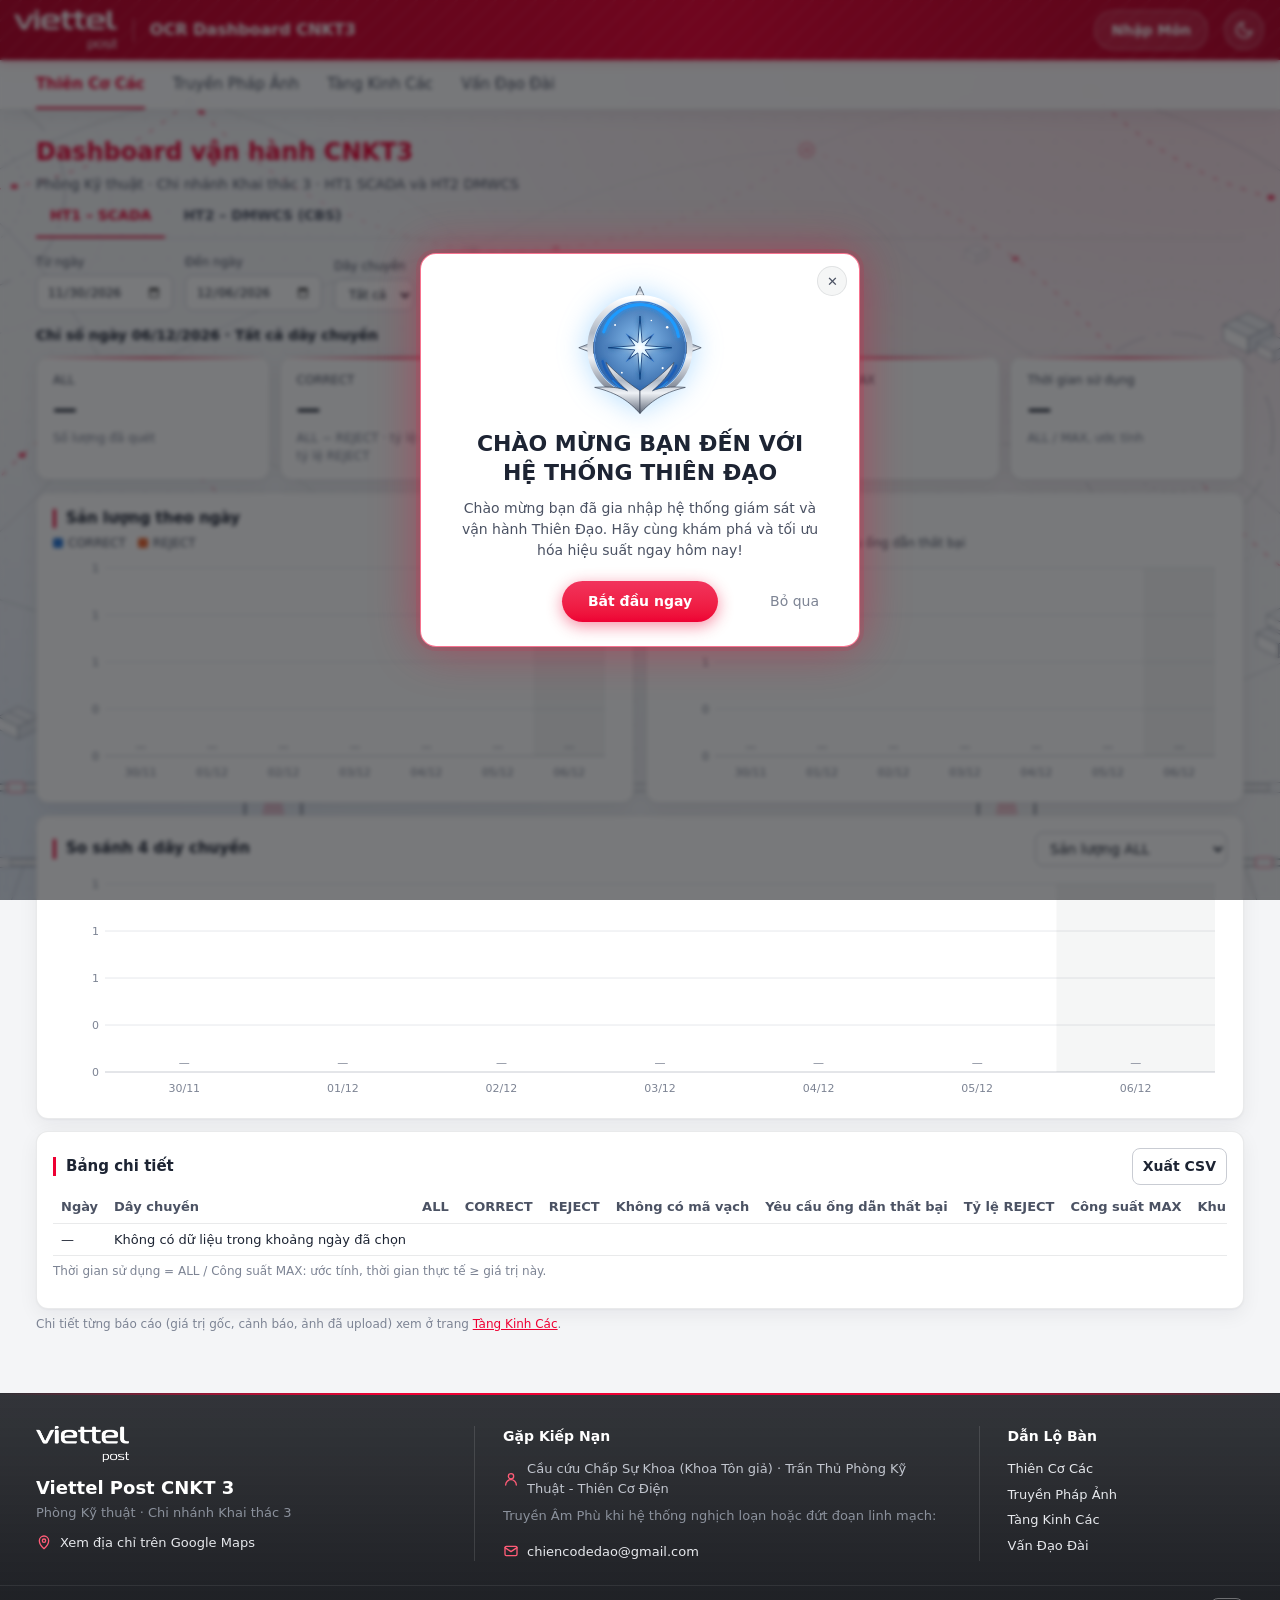
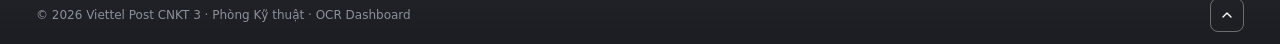
==== frontend/html/index.html @ 3d73e123 "thêm chat bot" ====
<!doctype html>
<html lang="vi">
<head>
<meta charset="utf-8">
<meta name="viewport" content="width=device-width, initial-scale=1">
<title>Dashboard CNKT3</title>
<link rel="icon" type="image/png" href="../img/favicon.png">
<script>try { if (+localStorage.getItem("jail_until") > Date.now()) location.replace("jail.html"); const t = localStorage.getItem("theme"); if (t) document.documentElement.dataset.theme = t; } catch (e) {}</script>
<link rel="stylesheet" href="../css/base.css?v=5">
<link rel="stylesheet" href="../css/dashboard.css?v=2">
</head>
<body>
<header class="brandbar"><a class="logo" href="index.html"><img src="../img/logo_viettel_post.webp" alt="Viettel Post" width="103" height="40"></a>
  <span class="brand">OCR Dashboard CNKT3</span>
  <button class="theme-btn" id="theme-btn" type="button"></button></header>
<nav class="topnav">
  <a href="index.html" aria-current="page">Thiên Cơ Các</a><a href="upload.html">Truyền Pháp Ảnh</a><a href="history.html">Tàng Kinh Các</a><a href="chat.html">Vấn Đạo Đài</a></nav>
<main>
  <h1>Dashboard vận hành CNKT3</h1>
  <p class="sub">Phòng Kỹ thuật · Chi nhánh Khai thác 3 · HT1 SCADA và HT2 DMWCS</p>

  <div class="tabs" role="tablist">
    <button role="tab" aria-selected="true" data-tab="ht1">HT1 – SCADA</button>
    <button role="tab" aria-selected="false" data-tab="ht2">HT2 – DMWCS (CBS)</button>
  </div>

  <!-- ===================== HT1 ===================== -->
  <section id="ht1">
    <div class="filters">
      <label>Từ ngày <input type="date" id="h1-from"></label>
      <label>Đến ngày <input type="date" id="h1-to"></label>
      <label>Dây chuyền <select id="h1-line"></select></label>
      <span class="hint">Bấm vào một ngày trên biểu đồ để xem chỉ số của ngày đó.</span>
    </div>
    <p class="kpi-day" id="h1-day"></p>
    <div class="kpis" id="h1-kpis"></div>
    <div class="grid2">
      <div class="card"><div class="card-head"><h2>Sản lượng theo ngày</h2></div><div id="h1-c1"></div></div>
      <div class="card"><div class="card-head"><h2>REJECT theo loại</h2></div><div id="h1-c2"></div></div>
    </div>
    <div class="card">
      <div class="card-head"><h2>So sánh 4 dây chuyền</h2>
        <select id="h1-metric">
          <option value="all">Sản lượng ALL</option><option value="reject">REJECT</option>
          <option value="rate">Tỷ lệ REJECT (%)</option><option value="max">Công suất MAX</option>
          <option value="hours">Thời gian sử dụng (h)</option>
        </select></div>
      <div id="h1-c3"></div>
    </div>
    <div class="card" style="margin-top:12px">
      <div class="card-head"><h2>Bảng chi tiết</h2><button class="btn" data-csv="h1-table">Xuất CSV</button></div>
      <div class="tbl-wrap"><table id="h1-table"></table></div>
      <p class="note">Thời gian sử dụng = ALL / Công suất MAX: ước tính, thời gian thực tế ≥ giá trị này.</p>
    </div>
    <p class="note">Chi tiết từng báo cáo (giá trị gốc, cảnh báo, ảnh đã upload) xem ở trang <a href="history.html">Tàng Kinh Các</a>.</p>
  </section>

  <!-- ===================== HT2 ===================== -->
  <section id="ht2" hidden>
    <div class="filters">
      <label>Từ ngày <input type="date" id="h2-from"></label>
      <label>Đến ngày <input type="date" id="h2-to"></label>
      <span class="hint">Bấm vào một ngày trên biểu đồ để xem chỉ số của ngày đó.</span>
    </div>
    <p class="kpi-day" id="h2-day"></p>
    <div class="kpis" id="h2-kpis"></div>
    <div class="grid2">
      <div class="card"><div class="card-head"><h2>Sản lượng theo ngày</h2></div><div id="h2-c1"></div></div>
      <div class="card"><div class="card-head"><h2>Thành phần REJECT</h2></div><div id="h2-c2"></div></div>
      <div class="card"><div class="card-head"><h2>Công suất AVG theo ngày</h2></div><div id="h2-c3"></div>
        <p class="note">Mỗi ngày đúng 1 giá trị. Nhiều ảnh capacity cùng có 1 ngày thì không cộng: lấy ảnh có khoảng truy vấn mới nhất, giá trị khác nhau thì gắn cảnh báo.</p></div>
      <div class="card"><div class="card-head"><h2 id="h2-bcr-title">Tỷ lệ đọc thành công của từng Scanner</h2></div><div id="h2-c4"></div></div>
      <div class="card"><div class="card-head"><h2>Thời gian sử dụng (h)</h2></div><div id="h2-c5"></div></div>
    </div>
    <div class="card">
      <div class="card-head"><h2>Bảng chi tiết theo ngày</h2><button class="btn" data-csv="h2-table">Xuất CSV</button></div>
      <div class="tbl-wrap"><table id="h2-table"></table></div>
      <p class="note">CORRECT = CorrectChute + PDA, nên CORRECT + REJECT = ALL. Cột PDA là phần PDA nằm trong CORRECT.</p>
    </div>
    <p class="note">Chi tiết từng báo cáo (giá trị gốc, cảnh báo, ảnh đã upload) xem ở trang <a href="history.html#ht2">Tàng Kinh Các</a>.</p>
  </section>
</main>
<div id="tip"></div>

<script src="../js/api.js?v=4"></script>
<script src="../js/dashboard.js?v=4"></script>
</body>
</html>
---- frontend/css/base.css ----
/* Biến màu, font, thành phần dùng chung. Nhận diện theo web Viettel: đỏ #EE0033, nền trắng, thẻ bo góc có bóng nhẹ.
   --s1..--s7 là màu biểu đồ (đã kiểm tra mù màu), không đổi theo thương hiệu: đỏ trong biểu đồ dễ bị hiểu là REJECT/lỗi. */
:root {
  color-scheme: light;
  --page: #f4f5f7; --surface: #ffffff; --ink: #1d2433; --ink-2: #4b5263; --muted: #7d8494;
  --grid: #e6e8ec; --axis: #c9ccd3; --border: rgba(16,24,40,.09); --wash: rgba(16,24,40,.04);
  --s1: #2a78d6; --s2: #eb6834; --s3: #1baf7a; --s4: #eda100; --s5: #e87ba4; --s6: #008300; --s7: #6250d6;
  --warn: #fab219; --warn-ink: #7a5200; --crit: #d03b3b;
  --brand: #ee0033; --accent: #ee0033; --accent-hover: #c8002b;
  --shadow: 0 1px 2px rgba(16,24,40,.04), 0 6px 20px rgba(16,24,40,.06);
  --bg-img: url("../img/bg-light.svg");
  --logo-core: #8cc2f2; --logo-core-2: #2a5d9f; --logo-accent: #1d5fb8; --logo-swirl: #1f9bff; --logo-star-edge: #0f3d7a;  /* logo Thiên Đạo: thép + xanh */
}
@media (prefers-color-scheme: dark) {
  :root:not([data-theme="light"]) {
    color-scheme: dark;
    --page: #0f1115; --surface: #1a1d23; --ink: #eef0f3; --ink-2: #c2c6cf; --muted: #8b919c;
    --grid: #2b2f37; --axis: #3a3f48; --border: rgba(255,255,255,.10); --wash: rgba(255,255,255,.05);
    --s1: #3987e5; --s2: #d95926; --s3: #199e70; --s4: #c98500; --s5: #d55181; --s6: #008300; --s7: #9085e9;
    --warn-ink: #fab219; --brand: #c8002b; --accent: #ff5c77; --accent-hover: #ff8095; --shadow: none;
    --bg-img: url("../img/bg-dark.svg");
    --logo-core: #1a2c5c; --logo-core-2: #060b1c; --logo-accent: #f2b84b; --logo-swirl: #43b4ff; --logo-star-edge: transparent;  /* logo: vàng + xanh */
  }
}
:root[data-theme="dark"] {
  color-scheme: dark;
  --page: #0f1115; --surface: #1a1d23; --ink: #eef0f3; --ink-2: #c2c6cf; --muted: #8b919c;
  --grid: #2b2f37; --axis: #3a3f48; --border: rgba(255,255,255,.10); --wash: rgba(255,255,255,.05);
  --s1: #3987e5; --s2: #d95926; --s3: #199e70; --s4: #c98500; --s5: #d55181; --s6: #008300; --s7: #9085e9;
  --warn-ink: #fab219; --brand: #c8002b; --accent: #ff5c77; --accent-hover: #ff8095; --shadow: none;
    --bg-img: url("../img/bg-dark.svg");
    --logo-core: #1a2c5c; --logo-core-2: #060b1c; --logo-accent: #f2b84b; --logo-swirl: #43b4ff; --logo-star-edge: transparent;
}
* { box-sizing: border-box; }
/* nền logistics (img/make_bg.py sinh ra), đứng yên khi cuộn */
body { margin: 0; min-height: 100vh; background: var(--page) var(--bg-img) center / cover no-repeat fixed; color: var(--ink); font: 14px/1.5 Roboto, "Segoe UI", system-ui, -apple-system, sans-serif; }
main { max-width: 1240px; margin: 0 auto; padding: 24px 16px 48px; }
h1 { font-size: 24px; font-weight: 700; color: var(--accent); margin: 0 0 4px; }
h2 { font-size: 15px; margin: 0 0 10px; }
.card-head h2, .card > h2 { border-left: 3px solid var(--accent); padding-left: 10px; line-height: 1.3; }
:focus-visible { outline: 2px solid var(--accent); outline-offset: 2px; }
.sub { color: var(--ink-2); margin: 0; }
.banner { margin: 14px 0 18px; padding: 10px 14px; border: 1px solid var(--border); border-left: 3px solid var(--warn); background: var(--surface); border-radius: 8px; color: var(--ink-2); }
.tabs { display: flex; gap: 4px; border-bottom: 1px solid var(--border); margin-bottom: 14px; }
.tabs button { border: 0; background: none; color: var(--ink-2); font: inherit; font-weight: 600; padding: 10px 14px; cursor: pointer; border-bottom: 2px solid transparent; }
.tabs button[aria-selected="true"] { color: var(--accent); border-bottom-color: var(--accent); }
.filters { display: flex; flex-wrap: wrap; gap: 12px; align-items: end; margin-bottom: 14px; }
.filters label { display: grid; gap: 4px; font-size: 12px; color: var(--ink-2); }
input, select, .btn { font: inherit; color: var(--ink); background: var(--surface); border: 1px solid var(--axis); border-radius: 8px; padding: 7px 10px; }
.btn { cursor: pointer; font-weight: 600; }
.btn:hover:not(:disabled) { border-color: var(--accent); color: var(--accent); }
.hint { font-size: 12px; color: var(--muted); }
.card { background: var(--surface); border: 1px solid var(--border); border-radius: 12px; padding: 16px; min-width: 0; box-shadow: var(--shadow); transition: border-color .2s; }
.card:hover { border-color: color-mix(in srgb, var(--accent) 45%, transparent); }
.card-head { display: flex; justify-content: space-between; align-items: center; gap: 8px; flex-wrap: wrap; margin-bottom: 6px; }
.card-head h2 { margin: 0; }
.tbl-wrap { overflow-x: auto; }
table { border-collapse: collapse; width: 100%; font-size: 13px; }
th, td { padding: 6px 8px; border-bottom: 1px solid var(--border); text-align: right; white-space: nowrap; }
th { color: var(--ink-2); font-weight: 600; position: sticky; top: 0; background: var(--surface); }
td:first-child, th:first-child, td.l, th.l { text-align: left; }
td { font-variant-numeric: tabular-nums; }
.badge { display: inline-flex; align-items: center; gap: 4px; font-size: 12px; padding: 1px 7px; border-radius: 10px; background: var(--wash); color: var(--warn-ink); border: 1px solid var(--border); cursor: help; }
.badge.ok { color: var(--muted); }
details { background: var(--surface); border: 1px solid var(--border); border-radius: 12px; margin: 8px 0; box-shadow: var(--shadow); }
summary { padding: 10px 14px; cursor: pointer; font-weight: 600; }
details > div { padding: 0 14px 14px; }
.kv { display: grid; grid-template-columns: max-content 1fr; gap: 3px 16px; font-size: 13px; margin-bottom: 10px; }
.kv span:nth-child(odd) { color: var(--ink-2); }
.warns { margin: 6px 0 0; padding-left: 18px; color: var(--ink-2); font-size: 13px; }
.chips { display: flex; flex-wrap: wrap; gap: 4px; }
.chips span { padding: 1px 8px; border-radius: 10px; background: var(--wash); border: 1px solid var(--border); font-variant-numeric: tabular-nums; }
.note { font-size: 12px; color: var(--muted); margin-top: 6px; }
[hidden] { display: none !important; }

/* dải đỏ có logo + thanh điều hướng trắng + trạng thái provider (dùng chung các trang); lề trái/phải thẳng với <main> */
.topnav { padding-inline: max(16px, calc((100% - 1240px) / 2 + 16px)); }
.brandbar { display: flex; align-items: center; gap: 16px; padding: 10px 16px 10px 14px; color: #fff;
  background: repeating-linear-gradient(135deg, rgba(255,255,255,.06) 0 2px, transparent 2px 14px),
              linear-gradient(90deg, color-mix(in srgb, var(--brand) 78%, #000) 0%, var(--brand) 55%, color-mix(in srgb, var(--brand) 78%, #000) 100%);
  box-shadow: 0 2px 10px color-mix(in srgb, var(--brand) 22%, transparent); position: relative; z-index: 1; }
.brandbar .logo img { display: block; height: 40px; width: auto; filter: brightness(0) invert(1); }
.brandbar .brand { font-size: 16px; font-weight: 600; padding-left: 16px; border-left: 1px solid rgba(255,255,255,.45); }
.theme-btn { margin-left: auto; display: grid; place-items: center; width: 40px; height: 40px; padding: 0; border-radius: 50%;
  color: #fff; background: rgba(255,255,255,.12); border: 1px solid rgba(255,255,255,.35); cursor: pointer; }
.theme-btn:hover { background: rgba(255,255,255,.24); }
.theme-btn svg { width: 20px; height: 20px; }
.theme-btn:focus-visible { outline-color: #fff; }
.auth-btn { margin-left: auto; flex-shrink: 0; white-space: nowrap; height: 40px; padding: 0 16px; border-radius: 20px; font: inherit; font-weight: 600;
  color: #fff; background: rgba(255,255,255,.12); border: 1px solid rgba(255,255,255,.35); cursor: pointer; }
.auth-btn:hover { background: rgba(255,255,255,.24); }
.auth-btn:focus-visible { outline-color: #fff; }
.auth-btn + .theme-btn { margin-left: 0; }
@media (max-width: 480px) { .brandbar .brand { display: none; } }  /* điện thoại: logo + 2 nút, không tràn ngang */
.login-dlg { width: min(360px, calc(100vw - 32px)); padding: 24px; border: 1px solid var(--border); border-radius: 12px; background: var(--surface); color: var(--ink); box-shadow: var(--shadow); }
.login-dlg::backdrop { background: rgba(0,0,0,.45); }
.login-dlg h2 { margin: 0 0 16px; font-size: 18px; }
.login-dlg label { display: grid; gap: 4px; margin-bottom: 12px; font-size: 13px; color: var(--ink-2); }
.login-dlg .err { min-height: 1.5em; margin: 0 0 8px; font-size: 13px; }
.login-actions { display: flex; justify-content: flex-end; gap: 8px; }
/* Popup chào mừng: viền + quầng đỏ thương hiệu, sáng/tối dùng chung token */
.welcome-dlg { width: min(440px, calc(100vw - 32px)); padding: 28px 32px 24px; text-align: center; color: var(--ink); background: var(--surface);
  border: 1.5px solid color-mix(in srgb, var(--brand) 55%, transparent); border-radius: 16px;
  box-shadow: 0 0 0 4px color-mix(in srgb, var(--brand) 10%, transparent), 0 0 48px color-mix(in srgb, var(--brand) 40%, transparent); }
.welcome-dlg[open] { animation: welcome-in .22s ease-out; }
.welcome-dlg:focus-visible { outline: none; }  /* focus ban đầu đặt vào popup (để trình đọc màn hình đọc tiêu đề), không phải 1 nút */
.welcome-dlg::backdrop { background: rgba(10,12,16,.55); backdrop-filter: blur(2px); }
@keyframes welcome-in { from { opacity: 0; transform: scale(.96); } }
.welcome-logo { display: block; width: 136px; height: 136px; margin: 0 auto 12px; overflow: visible; filter: drop-shadow(0 0 14px color-mix(in srgb, var(--logo-swirl) 35%, transparent)); }
.wl-swirl { transform-origin: 60px 58px; animation: wl-spin 30s linear infinite; }  /* vòng xoáy quay chậm */
@keyframes wl-spin { to { transform: rotate(360deg); } }
.welcome-dlg h2 { margin: 0 0 10px; font-size: 22px; line-height: 1.3; font-weight: 800; text-transform: uppercase; text-wrap: balance; }
.welcome-dlg p { margin: 0 0 20px; color: var(--ink-2); font-size: 14px; }
.welcome-x { position: absolute; top: 12px; right: 12px; display: grid; place-items: center; width: 30px; height: 30px; padding: 0; border-radius: 50%;
  font-size: 13px; color: var(--ink-2); background: var(--wash); border: 1px solid var(--border); cursor: pointer; }
.welcome-x:hover { color: var(--accent); border-color: var(--accent); }
.welcome-actions { display: grid; grid-template-columns: 1fr auto 1fr; align-items: center; }
.welcome-go { grid-column: 2; padding: 10px 26px; border: 0; border-radius: 999px; font: inherit; font-weight: 700; color: #fff; cursor: pointer;
  background: linear-gradient(180deg, color-mix(in srgb, var(--brand) 80%, #fff), var(--brand));
  box-shadow: 0 4px 16px color-mix(in srgb, var(--brand) 45%, transparent); }
.welcome-go:hover { filter: brightness(1.08); }
.welcome-skip { justify-self: end; padding: 6px 8px; border: 0; background: none; font: inherit; color: var(--muted); cursor: pointer; }
.welcome-skip:hover { color: var(--accent); }
@media (prefers-reduced-motion: reduce) { .welcome-dlg[open], .wl-swirl { animation: none; } }
.topnav { display: flex; flex-wrap: wrap; align-items: center; gap: 4px 28px; padding-block: 0; background: color-mix(in srgb, var(--surface) 82%, transparent); backdrop-filter: blur(8px); border-bottom: 1px solid var(--border); box-shadow: var(--shadow); }
.topnav a { padding: 13px 0 11px; color: var(--ink-2); text-decoration: none; font-weight: 500; font-size: 15px; border-bottom: 2px solid transparent; }
.topnav a:hover { color: var(--accent); }
.topnav a[aria-current="page"] { color: var(--accent); border-bottom-color: var(--accent); font-weight: 600; }
a { color: var(--accent); }
.btn.primary { background: var(--brand); color: #fff; border-color: transparent; }
.btn.primary:hover:not(:disabled) { background: var(--accent-hover); color: #fff; }
.btn:disabled { opacity: .5; cursor: default; }
.err { color: var(--crit); }
.status-badge { font-size: 12px; padding: 1px 8px; border-radius: 10px; border: 1px solid var(--border); }
.status-badge.ok { color: #0ca30c; } .status-badge.can_kiem_tra { color: var(--warn-ink); } .status-badge.da_sua_tay { color: var(--s1); }

/* footer: luôn nền tối (cả 2 chế độ), bán trong suốt để vẫn thấy nền logistics phía sau; dính đáy khi trang ngắn */
body { display: flex; flex-direction: column; }
main { width: 100%; }
.site-foot { position: relative; margin-top: auto; color: #c2c6cf; font-size: 13px;
  background: linear-gradient(180deg, rgba(14,16,21,.84) 0%, rgba(14,16,21,.94) 100%); border-top: 1px solid rgba(255,255,255,.08); }
.site-foot::before { content: ""; position: absolute; inset: -1px 0 auto; height: 2px; background: linear-gradient(90deg, transparent, var(--brand) 30%, var(--brand) 70%, transparent); }
.foot-in, .foot-bottom { padding-inline: max(16px, calc((100% - 1240px) / 2 + 16px)); }
.foot-in { display: grid; grid-template-columns: 1.2fr 1.4fr .8fr; gap: 24px 40px; padding-block: 32px 24px; }
.foot-in p { margin: 0; }
.foot-brand img { display: block; height: 36px; width: auto; filter: brightness(0) invert(1); margin-bottom: 12px; }
.foot-name { font-size: 18px; font-weight: 600; color: #fff; }
.foot-sub, .foot-hint { color: #8b919c; margin: 2px 0 10px !important; }
.foot-col { display: grid; align-content: start; gap: 6px; padding-left: 28px; border-left: 1px solid rgba(255,255,255,.12); }
.site-foot h4 { margin: 0 0 6px; font-size: 14px; color: #fff; }
.site-foot a { color: #e6e8ec; text-decoration: none; width: fit-content; }
.site-foot a:hover { color: #ff5c77; }
.foot-line { display: flex; align-items: center; gap: 8px; }
.site-foot svg { width: 16px; height: 16px; flex: none; }
.foot-line svg { color: #ff5c77; }
.foot-bottom { display: flex; align-items: center; justify-content: space-between; gap: 12px; padding-block: 12px; font-size: 12px; color: #8b919c; border-top: 1px solid rgba(255,255,255,.08); }
.to-top { display: grid; place-items: center; width: 34px; height: 34px; padding: 0; color: #fff; background: transparent; border: 1px solid rgba(255,255,255,.35); border-radius: 8px; cursor: pointer; }
.to-top:hover { border-color: #ff5c77; color: #ff5c77; }
.site-foot :focus-visible { outline-color: #fff; }
@media (max-width: 760px) { .foot-in { grid-template-columns: 1fr; } .foot-col { padding-left: 0; border-left: 0; padding-top: 16px; border-top: 1px solid rgba(255,255,255,.12); } }
.login-hint { margin: 0 0 8px; font-size: 13px; font-weight: 600; color: var(--warn-ink); }
.login-hint:empty { display: none; }
/* thông báo nổi góc phải dưới (toast() trong api.js, dùng chung mọi trang) */
#toasts { position: fixed; right: 16px; bottom: 16px; z-index: 20; display: grid; gap: 8px; width: min(380px, calc(100vw - 32px)); }
.toast { display: flex; gap: 10px; align-items: start; padding: 12px 12px 12px 14px; font-size: 13px; color: var(--ink);
  background: var(--surface); border: 1px solid var(--border); border-left: 4px solid var(--muted); border-radius: 10px;
  box-shadow: 0 8px 28px rgba(0,0,0,.22); animation: toast-in .2s ease-out; }
.toast.ok { border-left-color: #0ca30c; } .toast.warn { border-left-color: var(--warn); } .toast.fail { border-left-color: var(--crit); }
.toast > div { overflow-wrap: anywhere; }
.toast button { margin-left: auto; padding: 0 4px; border: 0; background: none; color: var(--muted); font-size: 18px; line-height: 1; cursor: pointer; }
@keyframes toast-in { from { transform: translateY(8px); opacity: 0; } }
@media (prefers-reduced-motion: reduce) { .toast { animation: none; } }
---- frontend/css/dashboard.css ----
/* Riêng trang dashboard: thẻ KPI, lưới biểu đồ, tooltip. */
.kpis { display: grid; grid-template-columns: repeat(auto-fit, minmax(160px, 1fr)); gap: 10px; margin-bottom: 8px; }
.tile { background: var(--surface); border: 1px solid var(--border); border-radius: 12px; padding: 14px 16px; min-width: 0; box-shadow: var(--shadow); position: relative; overflow: hidden; transition: border-color .2s; }
.tile::before { content: ""; position: absolute; inset: 0 0 auto 0; height: 2px; background: linear-gradient(90deg, transparent, var(--accent), transparent); opacity: .8; }
.tile:hover { border-color: color-mix(in srgb, var(--accent) 45%, transparent); }
.tile .k { font-size: 12px; color: var(--ink-2); }
.tile .v { font-size: 24px; font-weight: 650; margin-top: 2px; }
.tile .d { font-size: 12px; color: var(--muted); margin-top: 2px; }
.tile .pct { font-size: 15px; font-weight: 500; color: var(--ink-2); }
.tile ul { margin: 4px 0 0; padding: 0; list-style: none; font-size: 13px; }
.tile li { display: flex; justify-content: space-between; gap: 8px; }
.kpi-day { margin: 0 0 10px; font-weight: 600; }
.grid2 { display: grid; grid-template-columns: repeat(auto-fit, minmax(min(100%, 520px), 1fr)); gap: 12px; margin: 12px 0; }
.legend { display: flex; flex-wrap: wrap; gap: 12px; font-size: 12px; color: var(--ink-2); margin-bottom: 4px; }
.legend i { display: inline-block; width: 10px; height: 10px; border-radius: 2px; margin-right: 5px; vertical-align: -1px; }
svg { display: block; width: 100%; height: auto; }
svg text { fill: var(--muted); font-size: 11px; font-variant-numeric: tabular-nums; }
#tip { position: fixed; pointer-events: none; z-index: 10; background: var(--surface); color: var(--ink); border: 1px solid var(--border); border-radius: 6px; padding: 8px 10px; font-size: 12px; box-shadow: 0 4px 16px rgba(0,0,0,.15); display: none; min-width: 150px; }
#tip b { display: block; margin-bottom: 4px; }
#tip div { display: flex; justify-content: space-between; gap: 14px; }
#tip i { display: inline-block; width: 8px; height: 8px; border-radius: 2px; margin-right: 5px; }
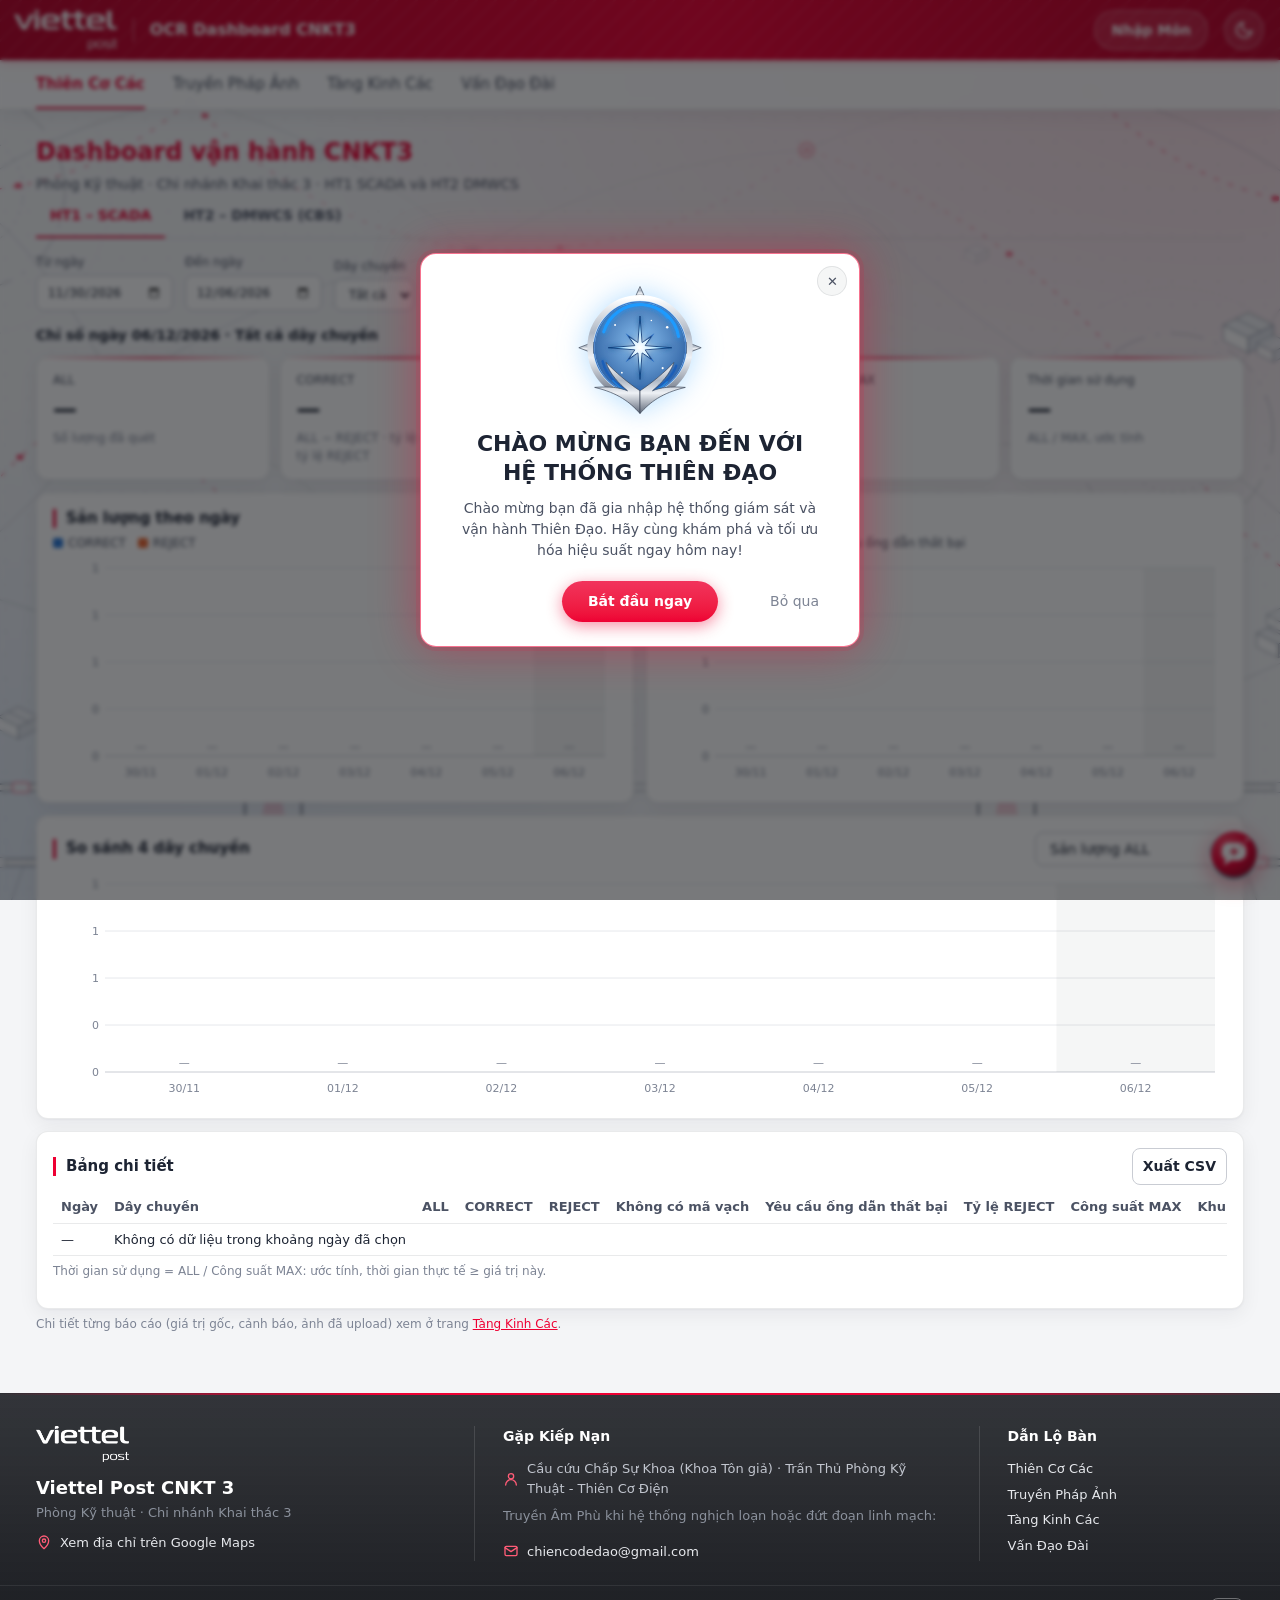
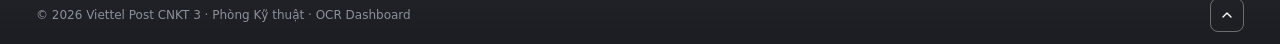
==== commit 313610b5: "icon chatbot, chatbot done" ====
--- a/frontend/html/index.html
+++ b/frontend/html/index.html
@@ -6,7 +6,7 @@
 <title>Dashboard CNKT3</title>
 <link rel="icon" type="image/png" href="../img/favicon.png">
 <script>try { if (+localStorage.getItem("jail_until") > Date.now()) location.replace("jail.html"); const t = localStorage.getItem("theme"); if (t) document.documentElement.dataset.theme = t; } catch (e) {}</script>
-<link rel="stylesheet" href="../css/base.css?v=5">
+<link rel="stylesheet" href="../css/base.css?v=8">
 <link rel="stylesheet" href="../css/dashboard.css?v=2">
 </head>
 <body>
@@ -83,6 +83,7 @@
 <div id="tip"></div>
 
 <script src="../js/api.js?v=4"></script>
+<script src="../js/chat-widget.js?v=2"></script>
 <script src="../js/dashboard.js?v=4"></script>
 </body>
 </html>
--- a/frontend/css/base.css
+++ b/frontend/css/base.css
@@ -170,3 +170,33 @@
 .toast button { margin-left: auto; padding: 0 4px; border: 0; background: none; color: var(--muted); font-size: 18px; line-height: 1; cursor: pointer; }
 @keyframes toast-in { from { transform: translateY(8px); opacity: 0; } }
 @media (prefers-reduced-motion: reduce) { .toast { animation: none; } }
+/* nút chat nổi + khung hỏi nhanh (js/chat-widget.js) */
+.visually-hidden { position: absolute; width: 1px; height: 1px; overflow: hidden; clip: rect(0 0 0 0); white-space: nowrap; }
+.cw-fab { position: fixed; right: 20px; bottom: 20px; z-index: 30; width: 52px; height: 52px; padding: 0; border: 0;
+  border-radius: 50%; background: none; cursor: pointer; box-shadow: 0 6px 20px rgba(238,0,51,.35); transition: transform .15s; }
+.cw-fab:hover { transform: scale(1.06); }
+.cw-fab svg { display: block; width: 100%; height: 100%; }
+body:has(.cw-fab) #toasts { bottom: 84px; }
+.cw-panel { position: fixed; right: 20px; bottom: 84px; z-index: 30; display: flex; flex-direction: column;
+  width: min(360px, calc(100vw - 32px)); height: min(480px, calc(100vh - 120px)); color: var(--ink); background: var(--surface);
+  border: 1px solid var(--border); border-radius: 12px; box-shadow: 0 12px 36px rgba(0,0,0,.25); }
+.cw-panel[hidden] { display: none; }
+.cw-head { display: flex; align-items: center; gap: 12px; padding: 10px 12px; border-bottom: 1px solid var(--border); }
+.cw-head h2 { margin: 0 auto 0 0; font-size: 15px; color: var(--accent); }
+.cw-head a { font-size: 13px; }
+.cw-x { width: 28px; height: 28px; padding: 0; border: 0; border-radius: 6px; background: none; color: var(--muted); font-size: 15px; cursor: pointer; }
+.cw-x:hover { color: var(--accent); background: var(--wash); }
+.cw-log { flex: 1; overflow-y: auto; display: flex; flex-direction: column; gap: 8px; padding: 12px; }
+.cw-msg { max-width: 88%; margin: 0; padding: 8px 10px; border-radius: 10px; font-size: 13px; white-space: pre-wrap; overflow-wrap: anywhere; }
+.cw-msg.user { align-self: flex-end; background: color-mix(in srgb, var(--accent) 12%, var(--surface)); }
+.cw-msg.bot { align-self: flex-start; background: var(--wash); border: 1px solid var(--border); }
+.cw-msg.busy { color: var(--muted); }
+.cw-msg.err { color: var(--crit); }
+.cw-warn { margin: 6px 0 0; padding-left: 16px; white-space: normal; color: var(--warn-ink); }
+.cw-choices { display: flex; flex-wrap: wrap; gap: 6px; margin-top: 8px; white-space: normal; }
+.cw-choices .btn { padding: 4px 8px; font-size: 12px; }
+.cw-more { display: inline-block; margin-top: 6px; font-size: 12px; }
+.cw-form { display: flex; gap: 8px; align-items: end; padding: 10px; border-top: 1px solid var(--border); }
+.cw-form textarea { flex: 1; min-width: 0; resize: none; font: inherit; color: var(--ink); background: var(--surface);
+  border: 1px solid var(--axis); border-radius: 8px; padding: 7px 9px; }
+@media (prefers-reduced-motion: reduce) { .cw-fab { transition: none; } }
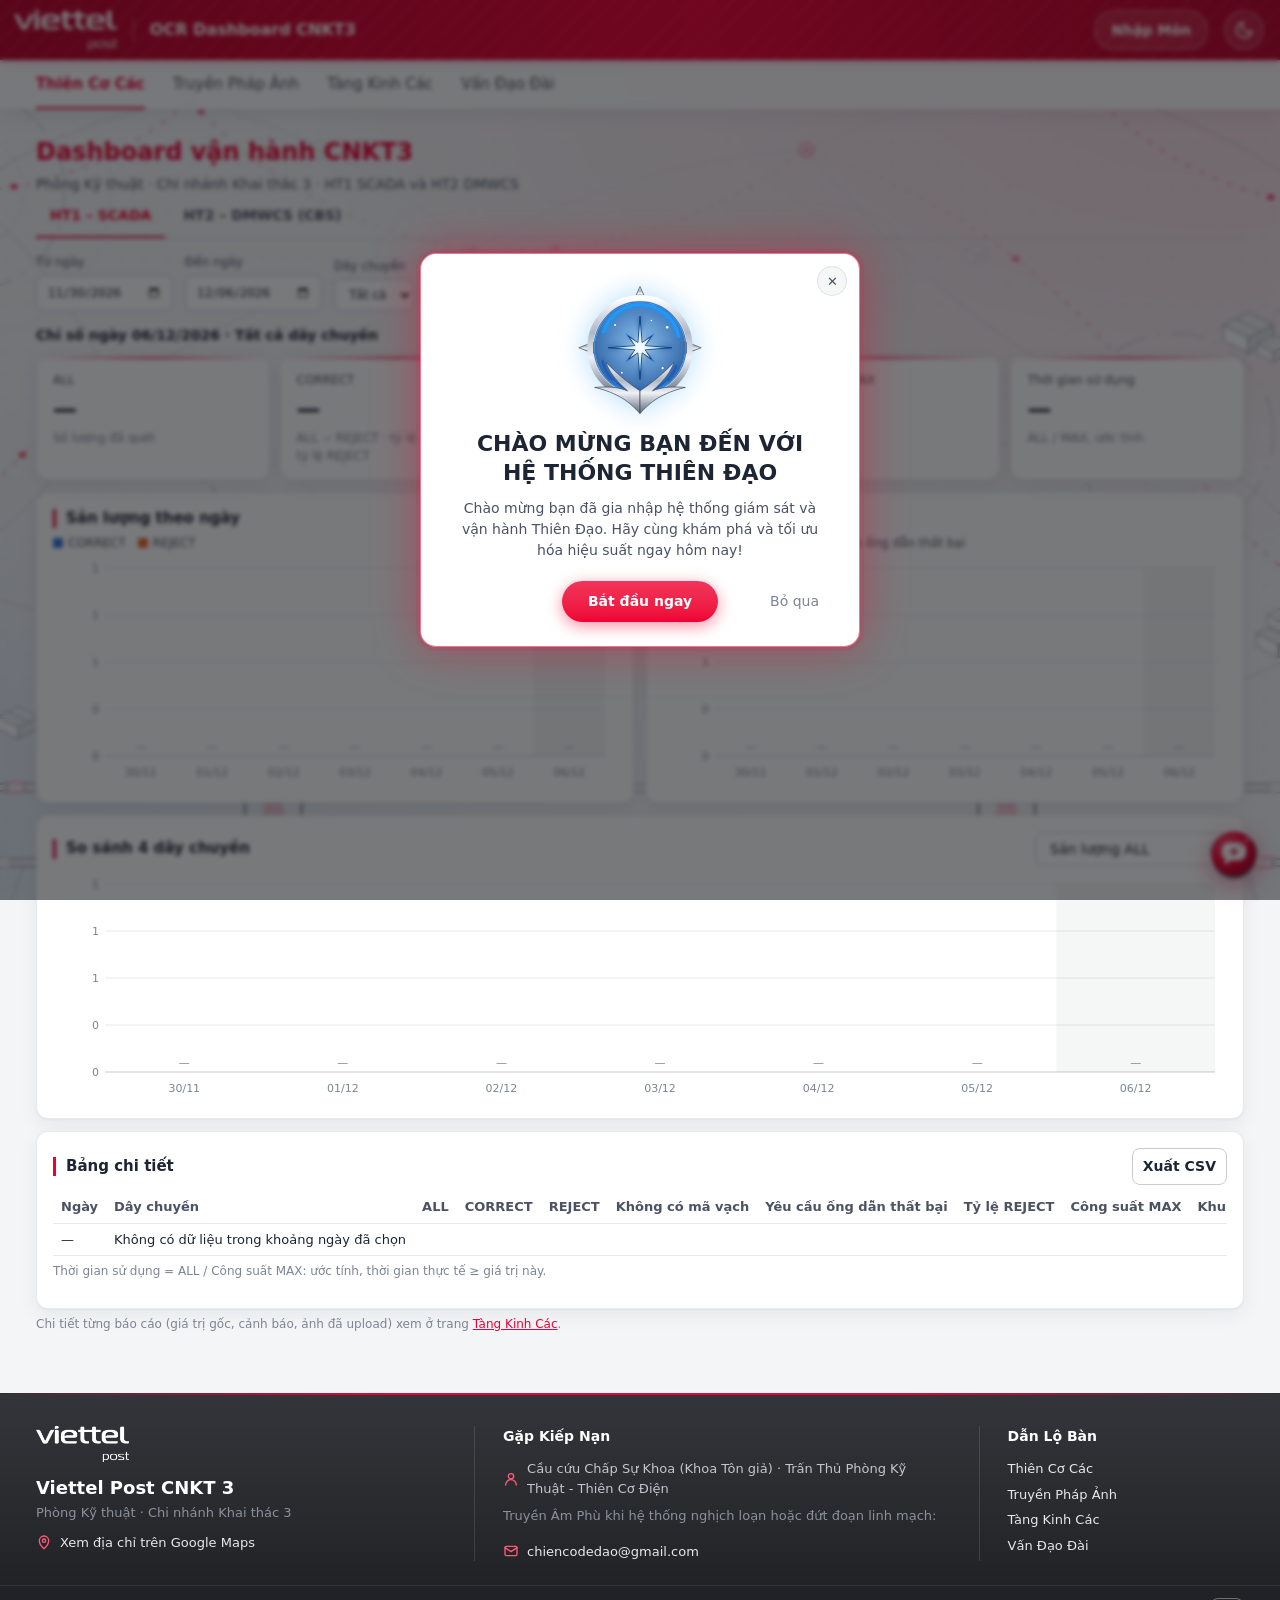
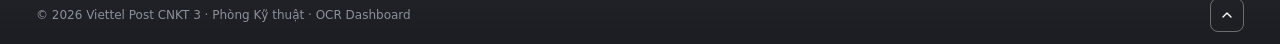
==== commit 49cbe98a: "add docs" ====
--- a/frontend/html/index.html
+++ b/frontend/html/index.html
@@ -83,7 +83,7 @@
 <div id="tip"></div>
 
 <script src="../js/api.js?v=4"></script>
-<script src="../js/chat-widget.js?v=2"></script>
+<script src="../js/chat-widget.js?v=3"></script>
 <script src="../js/dashboard.js?v=4"></script>
 </body>
 </html>
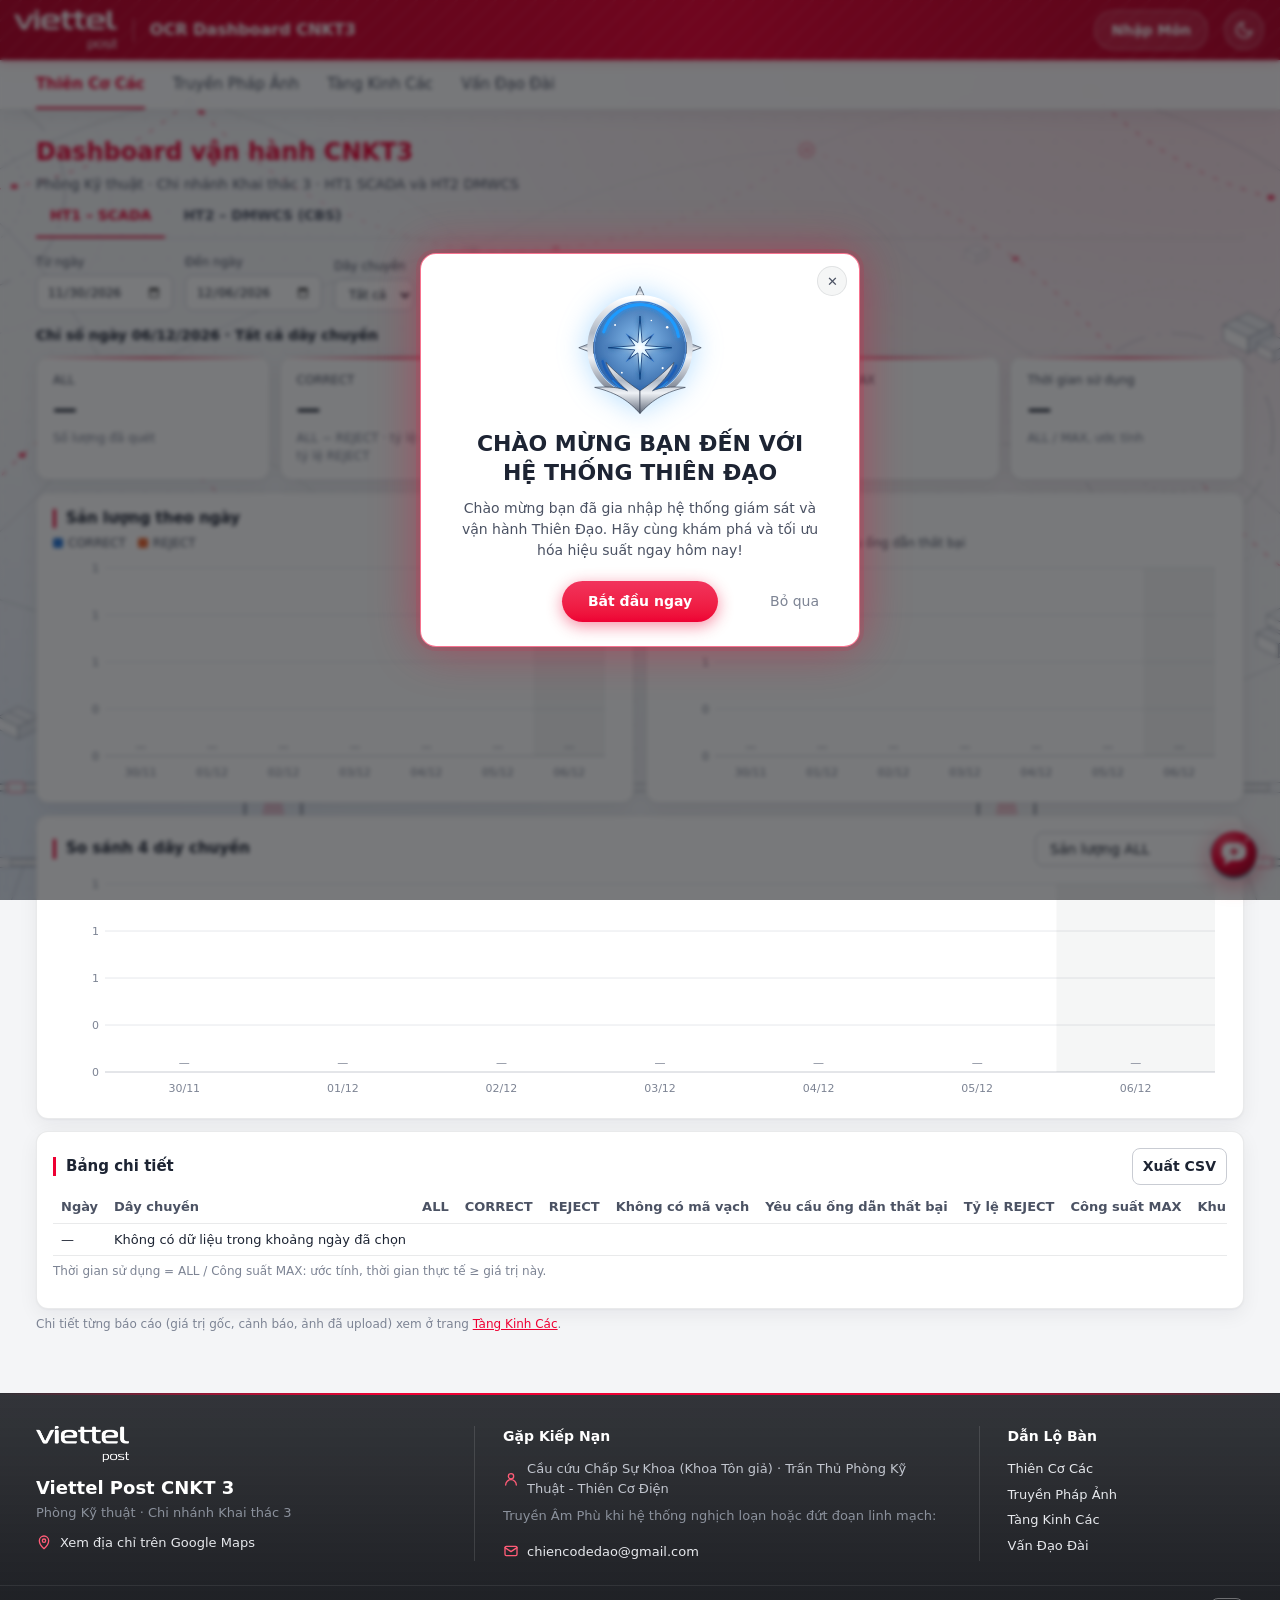
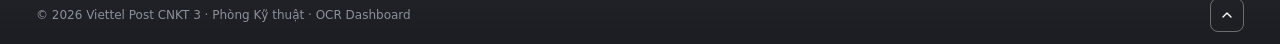
==== commit 5f8f9c3d: "fix some bug" ====
--- a/frontend/html/index.html
+++ b/frontend/html/index.html
@@ -82,7 +82,7 @@
 </main>
 <div id="tip"></div>
 
-<script src="../js/api.js?v=4"></script>
+<script src="../js/api.js?v=5"></script>
 <script src="../js/chat-widget.js?v=3"></script>
 <script src="../js/dashboard.js?v=4"></script>
 </body>
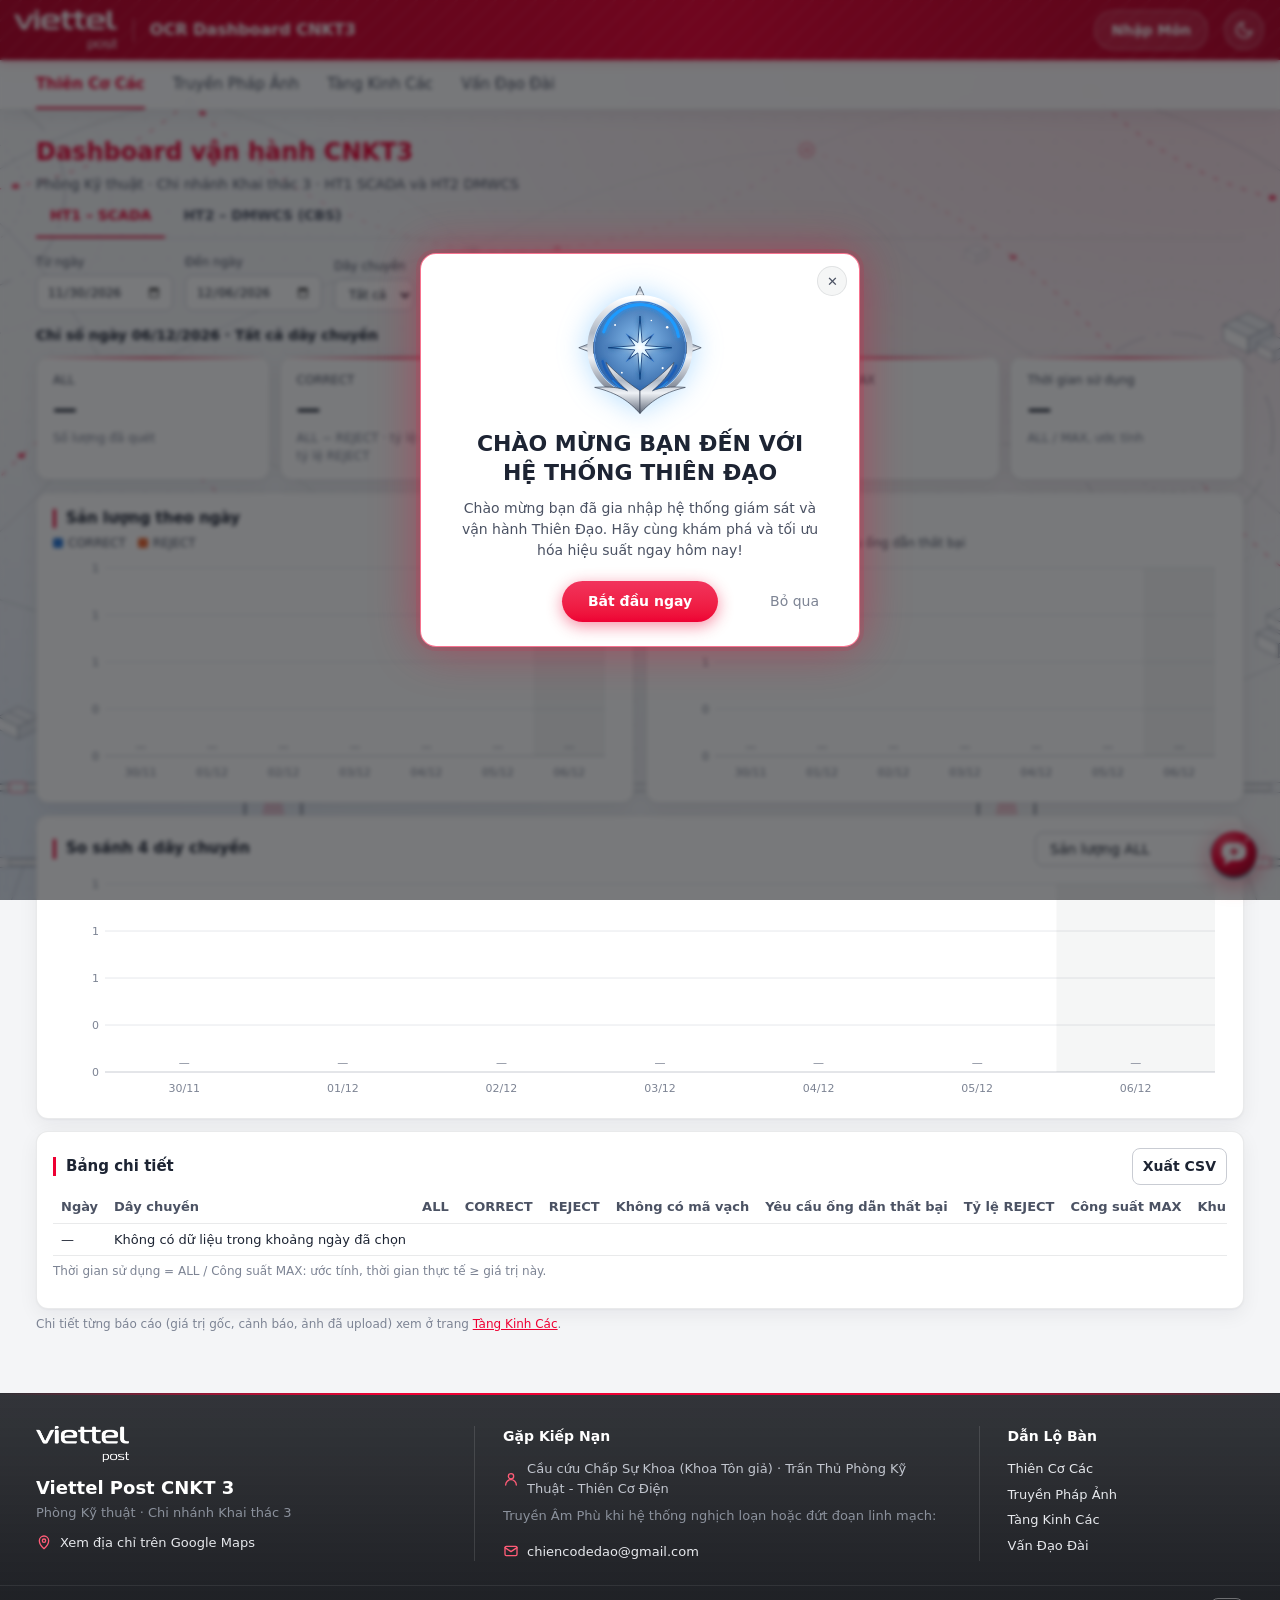
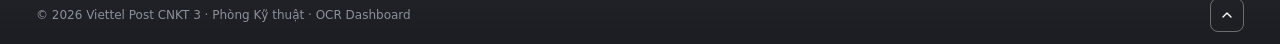
==== commit 36eff739: "fix ocr version" ====
--- a/frontend/html/index.html
+++ b/frontend/html/index.html
@@ -82,7 +82,7 @@
 </main>
 <div id="tip"></div>
 
-<script src="../js/api.js?v=5"></script>
+<script src="../js/api.js?v=6"></script>
 <script src="../js/chat-widget.js?v=3"></script>
 <script src="../js/dashboard.js?v=4"></script>
 </body>
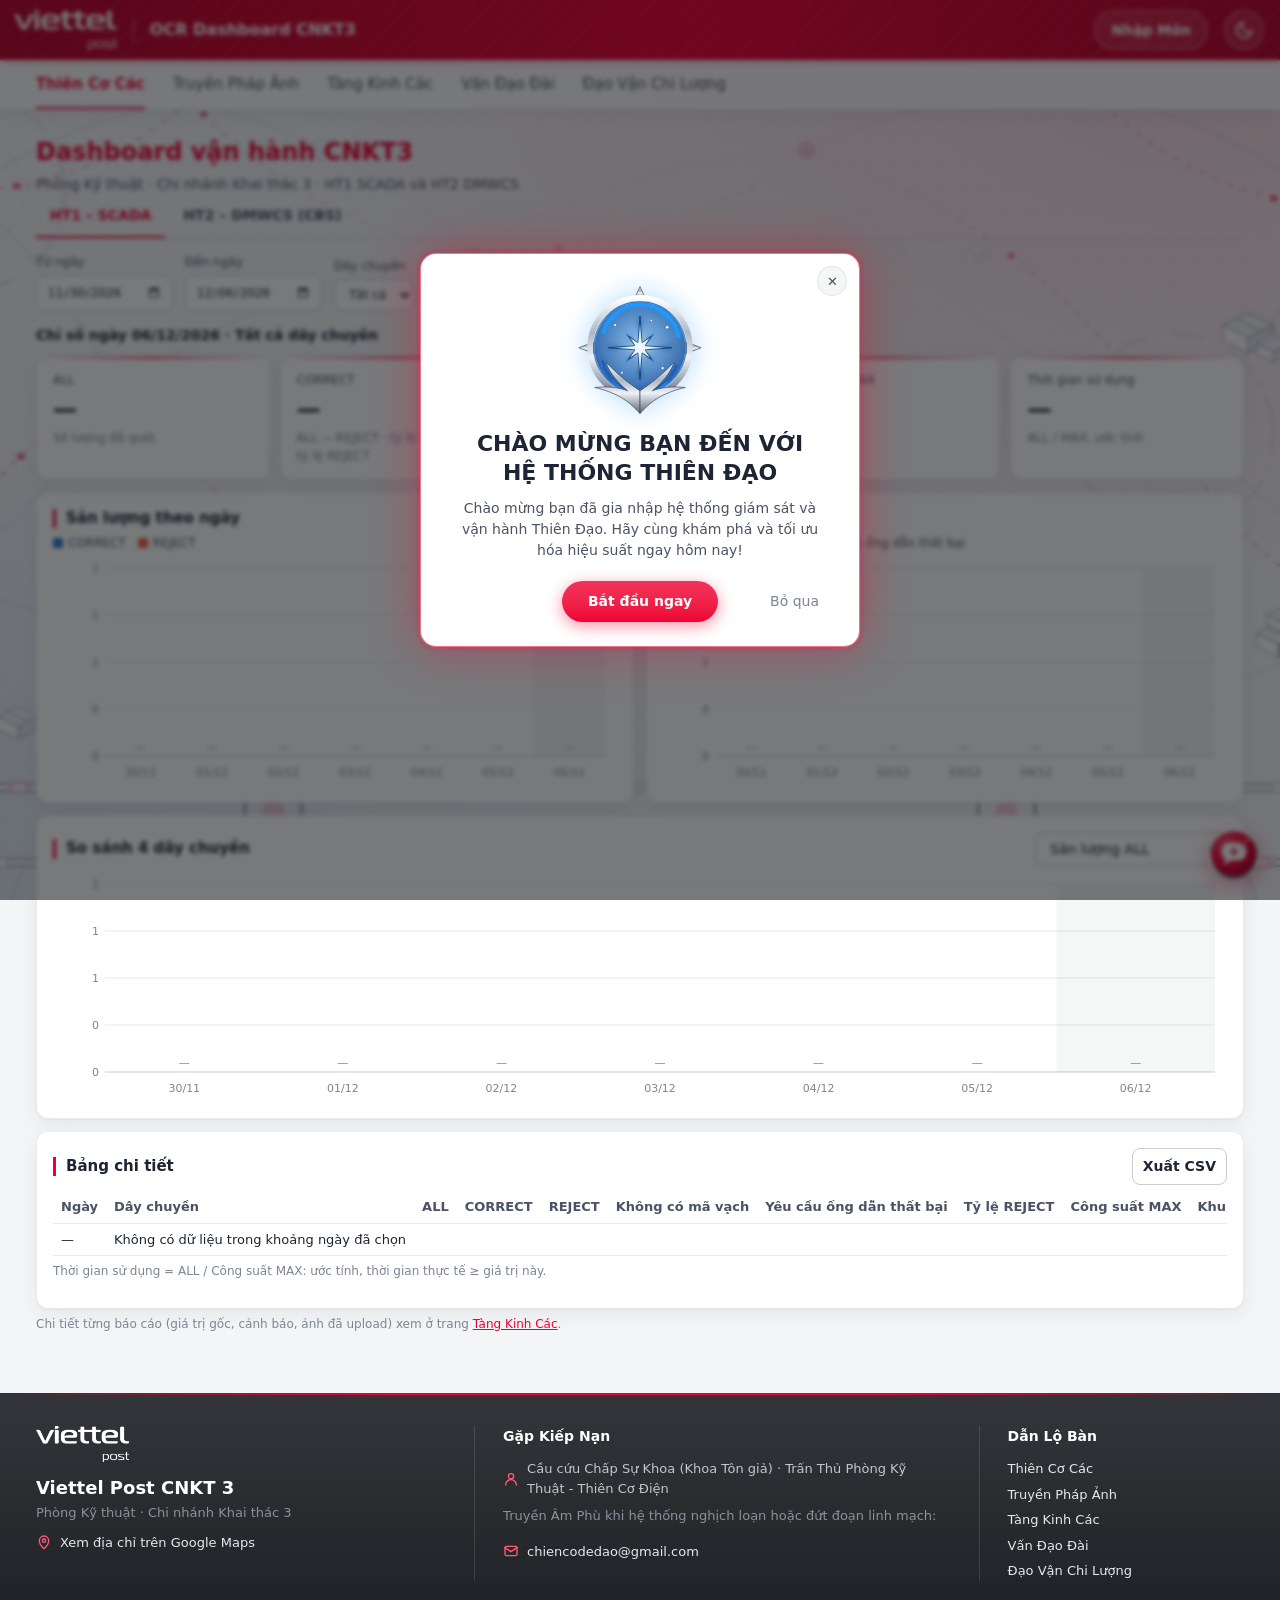
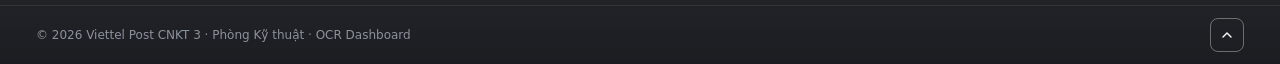
==== commit 9b7487e1: "thêm tính năng tính thời gian" ====
--- a/frontend/html/index.html
+++ b/frontend/html/index.html
@@ -14,7 +14,7 @@
   <span class="brand">OCR Dashboard CNKT3</span>
   <button class="theme-btn" id="theme-btn" type="button"></button></header>
 <nav class="topnav">
-  <a href="index.html" aria-current="page">Thiên Cơ Các</a><a href="upload.html">Truyền Pháp Ảnh</a><a href="history.html">Tàng Kinh Các</a><a href="chat.html">Vấn Đạo Đài</a></nav>
+  <a href="index.html" aria-current="page">Thiên Cơ Các</a><a href="upload.html">Truyền Pháp Ảnh</a><a href="history.html">Tàng Kinh Các</a><a href="chat.html">Vấn Đạo Đài</a><a href="thoi-gian.html">Đạo Vận Chi Lượng</a></nav>
 <main>
   <h1>Dashboard vận hành CNKT3</h1>
   <p class="sub">Phòng Kỹ thuật · Chi nhánh Khai thác 3 · HT1 SCADA và HT2 DMWCS</p>
@@ -82,7 +82,7 @@
 </main>
 <div id="tip"></div>
 
-<script src="../js/api.js?v=6"></script>
+<script src="../js/api.js?v=8"></script>
 <script src="../js/chat-widget.js?v=3"></script>
 <script src="../js/dashboard.js?v=4"></script>
 </body>
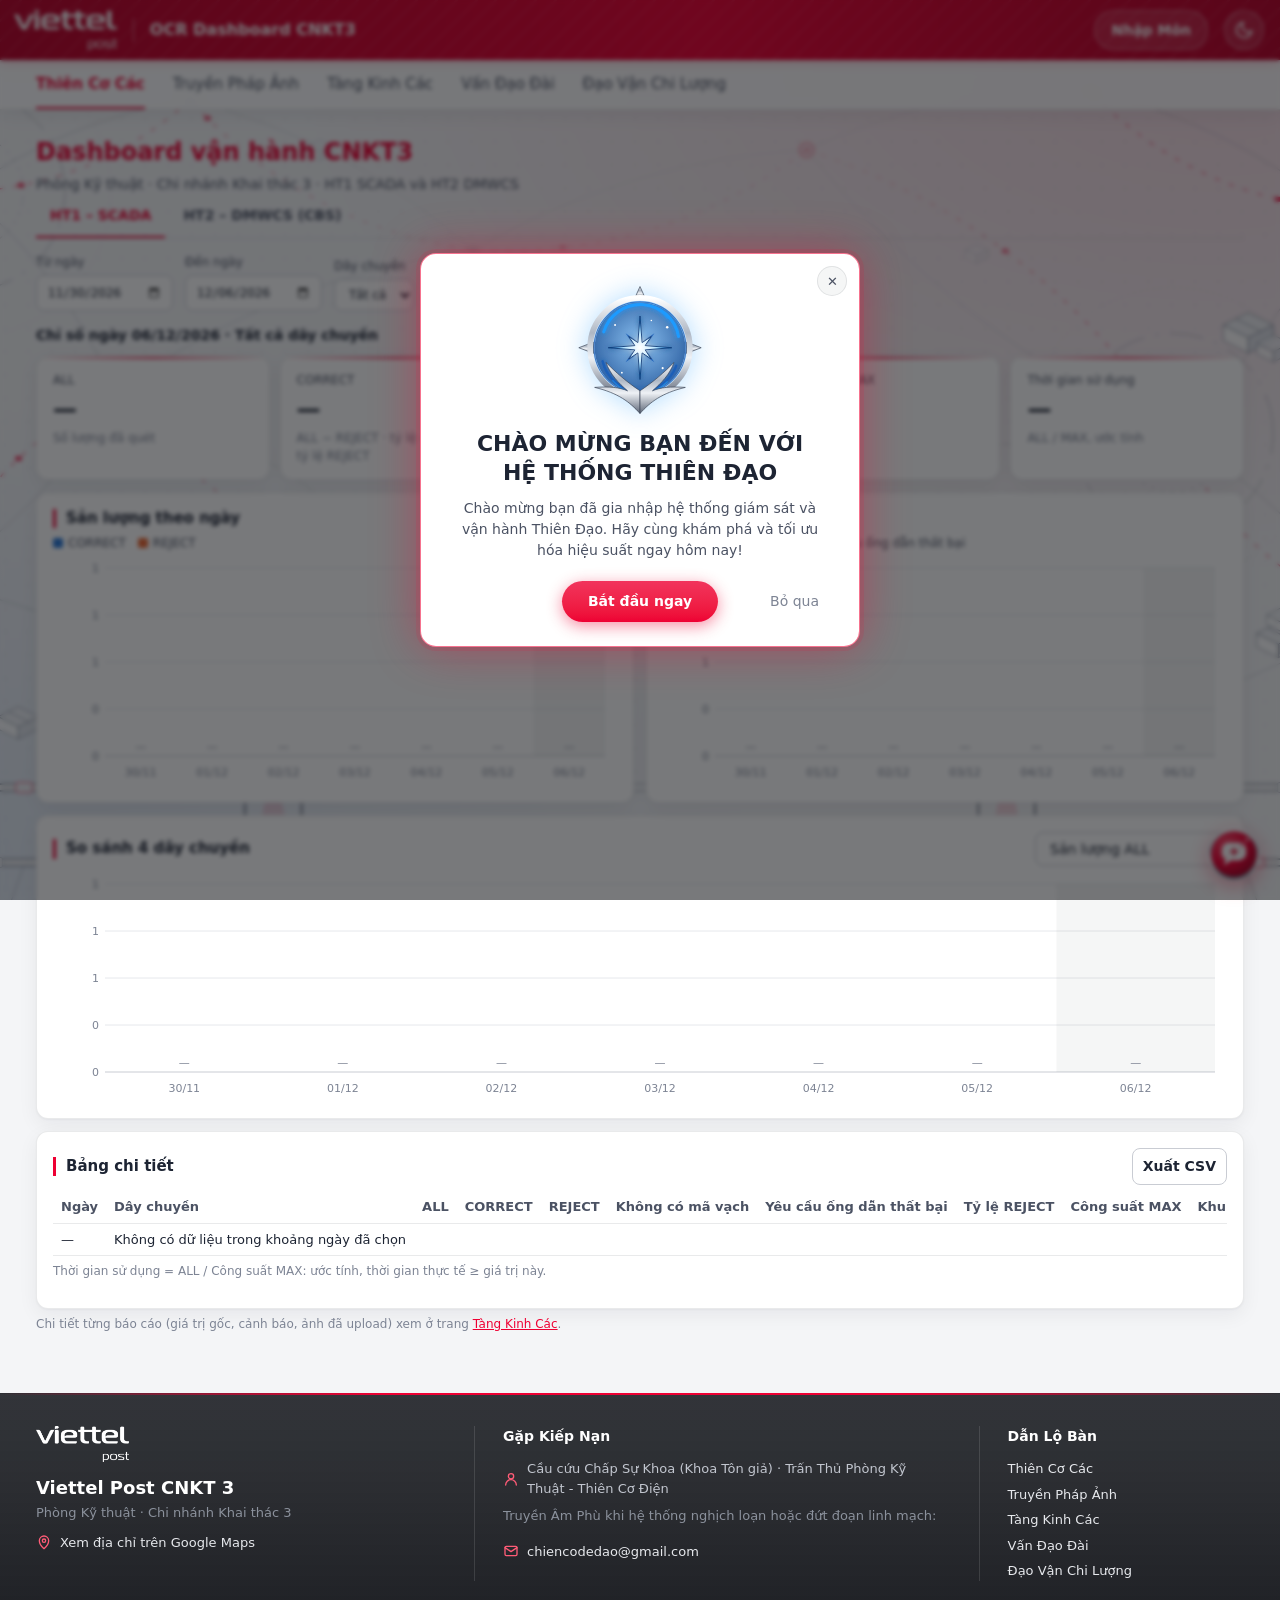
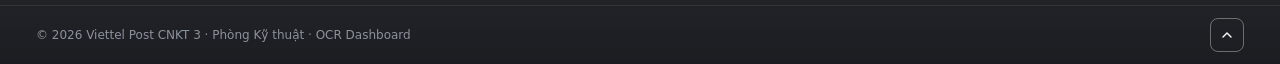
==== commit 14a41365: "đổi provider, sửa  HT1, 2" ====
--- a/frontend/html/index.html
+++ b/frontend/html/index.html
@@ -64,6 +64,8 @@
     </div>
     <p class="kpi-day" id="h2-day"></p>
     <div class="kpis" id="h2-kpis"></div>
+    <p class="kpi-day" id="h2-range-day"></p>
+    <div class="kpis" id="h2-range-kpis"></div>
     <div class="grid2">
       <div class="card"><div class="card-head"><h2>Sản lượng theo ngày</h2></div><div id="h2-c1"></div></div>
       <div class="card"><div class="card-head"><h2>Thành phần REJECT</h2></div><div id="h2-c2"></div></div>
@@ -82,8 +84,8 @@
 </main>
 <div id="tip"></div>
 
-<script src="../js/api.js?v=8"></script>
+<script src="../js/api.js?v=9"></script>
 <script src="../js/chat-widget.js?v=3"></script>
-<script src="../js/dashboard.js?v=4"></script>
+<script src="../js/dashboard.js?v=5"></script>
 </body>
 </html>
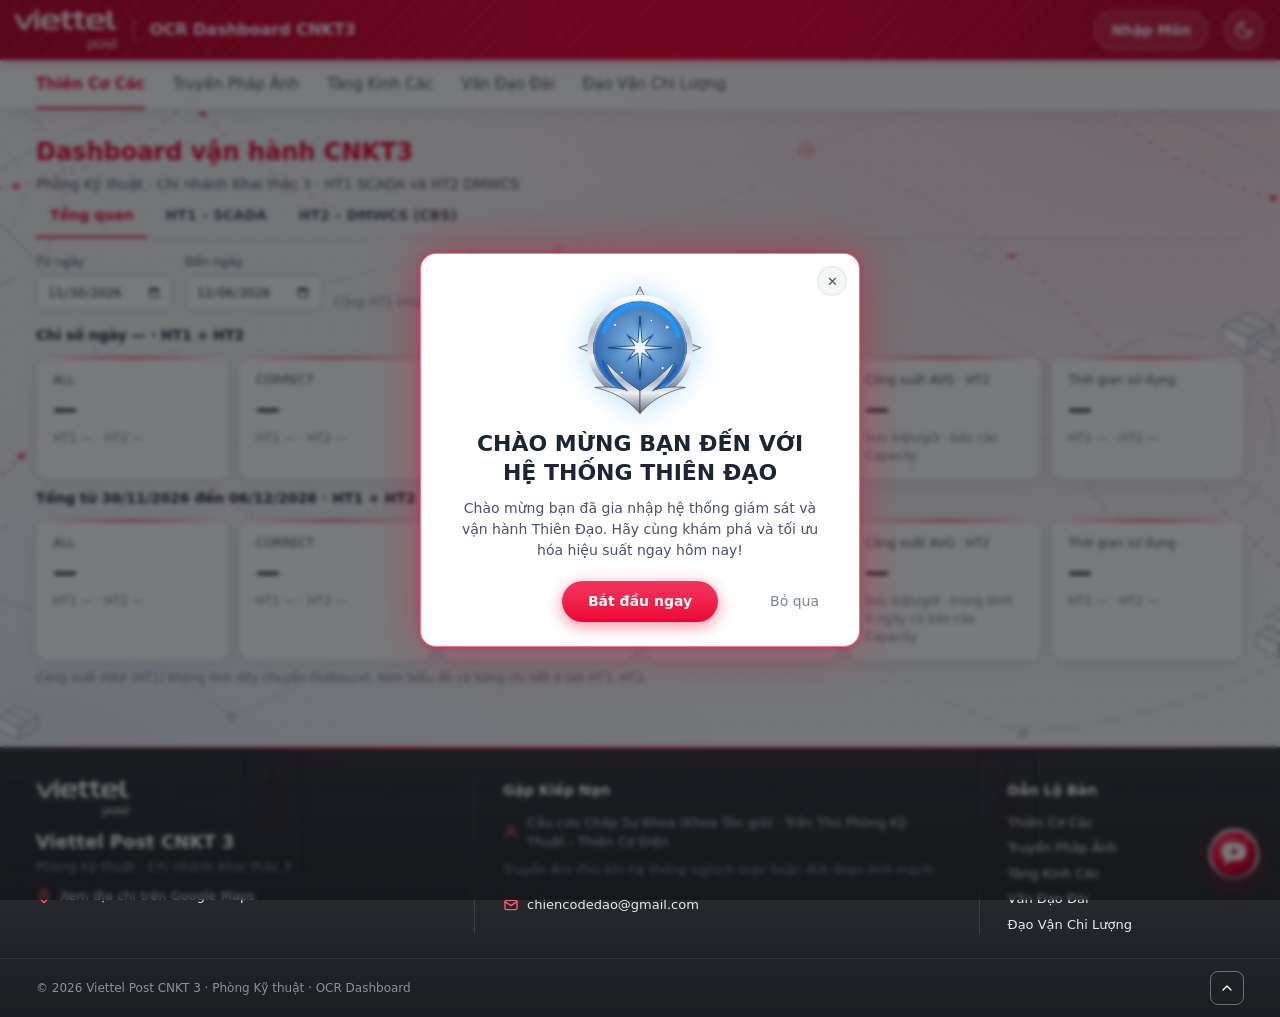
==== commit 51502b08: "update chatbot" ====
--- a/frontend/html/index.html
+++ b/frontend/html/index.html
@@ -20,12 +20,27 @@
   <p class="sub">Phòng Kỹ thuật · Chi nhánh Khai thác 3 · HT1 SCADA và HT2 DMWCS</p>
 
   <div class="tabs" role="tablist">
-    <button role="tab" aria-selected="true" data-tab="ht1">HT1 – SCADA</button>
+    <button role="tab" aria-selected="true" data-tab="tq">Tổng quan</button>
+    <button role="tab" aria-selected="false" data-tab="ht1">HT1 – SCADA</button>
     <button role="tab" aria-selected="false" data-tab="ht2">HT2 – DMWCS (CBS)</button>
   </div>
 
+  <!-- ===================== Tổng quan = HT1 + HT2 ===================== -->
+  <section id="tq">
+    <div class="filters">
+      <label>Từ ngày <input type="date" id="tq-from"></label>
+      <label>Đến ngày <input type="date" id="tq-to"></label>
+      <span class="hint">Cộng HT1 (mọi dây chuyền) và HT2. Dòng dưới mỗi ô ghi phần của từng hệ thống.</span>
+    </div>
+    <p class="kpi-day" id="tq-day"></p>
+    <div class="kpis" id="tq-kpis"></div>
+    <p class="kpi-day" id="tq-range-day"></p>
+    <div class="kpis" id="tq-range-kpis"></div>
+    <p class="note">Công suất MAX (HT1) không tính dây chuyền Outbound. Xem biểu đồ và bảng chi tiết ở tab HT1, HT2.</p>
+  </section>
+
   <!-- ===================== HT1 ===================== -->
-  <section id="ht1">
+  <section id="ht1" hidden>
     <div class="filters">
       <label>Từ ngày <input type="date" id="h1-from"></label>
       <label>Đến ngày <input type="date" id="h1-to"></label>
@@ -86,6 +101,6 @@
 
 <script src="../js/api.js?v=9"></script>
 <script src="../js/chat-widget.js?v=3"></script>
-<script src="../js/dashboard.js?v=5"></script>
+<script src="../js/dashboard.js?v=6"></script>
 </body>
 </html>
